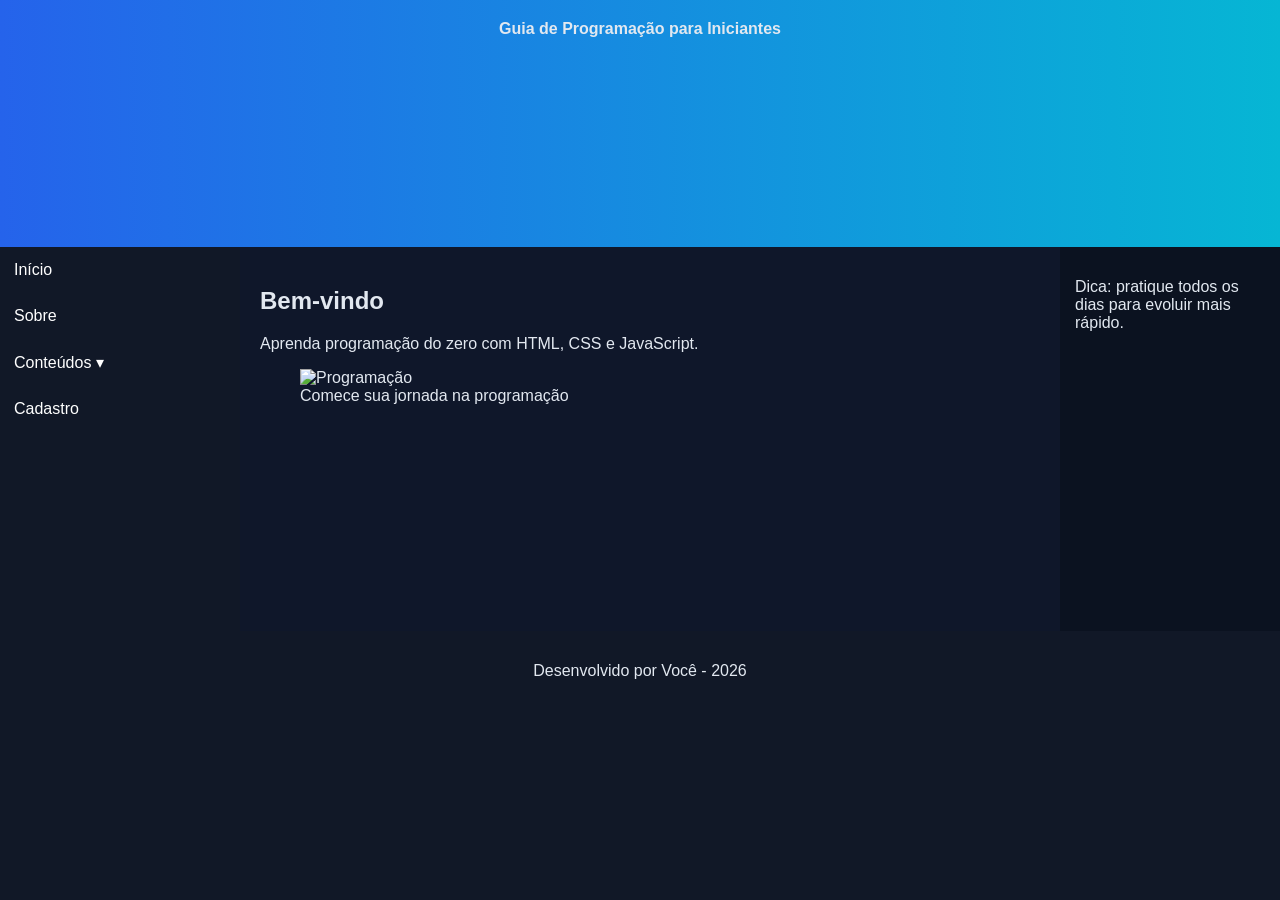
==== index.html @ 597816a0 "Commit inicial" ====
<!DOCTYPE html>
<html lang="pt-br">
<head>
  <meta charset="UTF-8">
  <title>Iniciantes em Programação</title>
  <link rel="stylesheet" href="css/style.css">
</head>

<body>

<header>
  Guia de Programação para Iniciantes
</header>

<nav class="menu">
  <ul>
    <li><a href="index.html">Início</a></li>
    <li><a href="pages/sobre.html">Sobre</a></li>

    <li class="dropdown">
      <a href="#">Conteúdos ▾</a>
      <ul class="submenu">
        <li><a href="pages/servicos.html#html">HTML</a></li>
        <li><a href="pages/servicos.html#css">CSS</a></li>
        <li><a href="pages/servicos.html#js">JavaScript</a></li>
      </ul>
    </li>

    <li><a href="pages/contato.html">Cadastro</a></li>
  </ul>
</nav>

<main>

<section>
  <article>
    <h2>Bem-vindo</h2>
    <p>Aprenda programação do zero com HTML, CSS e JavaScript.</p>

    <figure>
      <img src="https://via.placeholder.com/500" alt="Programação">
      <figcaption>Comece sua jornada na programação</figcaption>
    </figure>
  </article>
</section>

</main>

<aside>
  <p>Dica: pratique todos os dias para evoluir mais rápido.</p>
</aside>

<footer>
  <p>Desenvolvido por Você - 2026</p>
</footer>

</body>
</html>
---- css/style.css ----
body {
  margin: 0;
  font-family: Arial, sans-serif;

  display: grid;
  grid-template-columns: 240px 1fr 220px;
  grid-template-areas:
    "header header header"
    "nav main aside"
    "footer footer footer";

  min-height: 100vh;

  background: #0f172a;
  color: #e2e8f0;
}

/* HEADER */
header {
  grid-area: header;
  background: linear-gradient(90deg, #2563eb, #06b6d4);
  padding: 20px;
  text-align: center;
  font-weight: bold;
}

/* NAV */
nav {
  grid-area: nav;
  background: #111827;
}

.menu ul {
  list-style: none;
  margin: 0;
  padding: 0;
}

.menu a {
  display: block;
  padding: 14px;
  color: white;
  text-decoration: none;
}

.menu a:hover {
  background: #2563eb;
}

/* DROPDOWN FIX */
.dropdown {
  position: relative;
}

.submenu {
  display: none;
  position: absolute;
  left: 100%;
  top: 0;
  background: #0b1220;
  min-width: 160px;
}

.dropdown:hover .submenu {
  display: block;
}

/* MAIN */
main {
  grid-area: main;
  padding: 20px;
}

/* ASIDE */
aside {
  grid-area: aside;
  background: #0b1220;
  padding: 15px;
}

/* FOOTER */
footer {
  grid-area: footer;
  text-align: center;
  padding: 15px;
  background: #111827;
}

/* FORM */
input, select {
  width: 100%;
  padding: 10px;
  border: none;
  border-radius: 6px;
}

button {
  padding: 10px;
  border: none;
  margin-top: 10px;
  border-radius: 6px;
}

button[type="button"] {
  background: #2563eb;
  color: white;
}

button[type="reset"] {
  background: #ef4444;
  color: white;
}

/* RESPONSIVO */
@media (max-width: 992px) {
  body {
    grid-template-columns: 200px 1fr;
    grid-template-areas:
      "header header"
      "nav main"
      "aside aside"
      "footer footer";
  }
}

@media (max-width: 767px) {
  body {
    grid-template-columns: 1fr;
    grid-template-areas:
      "header"
      "nav"
      "main"
      "aside"
      "footer";
  }
}
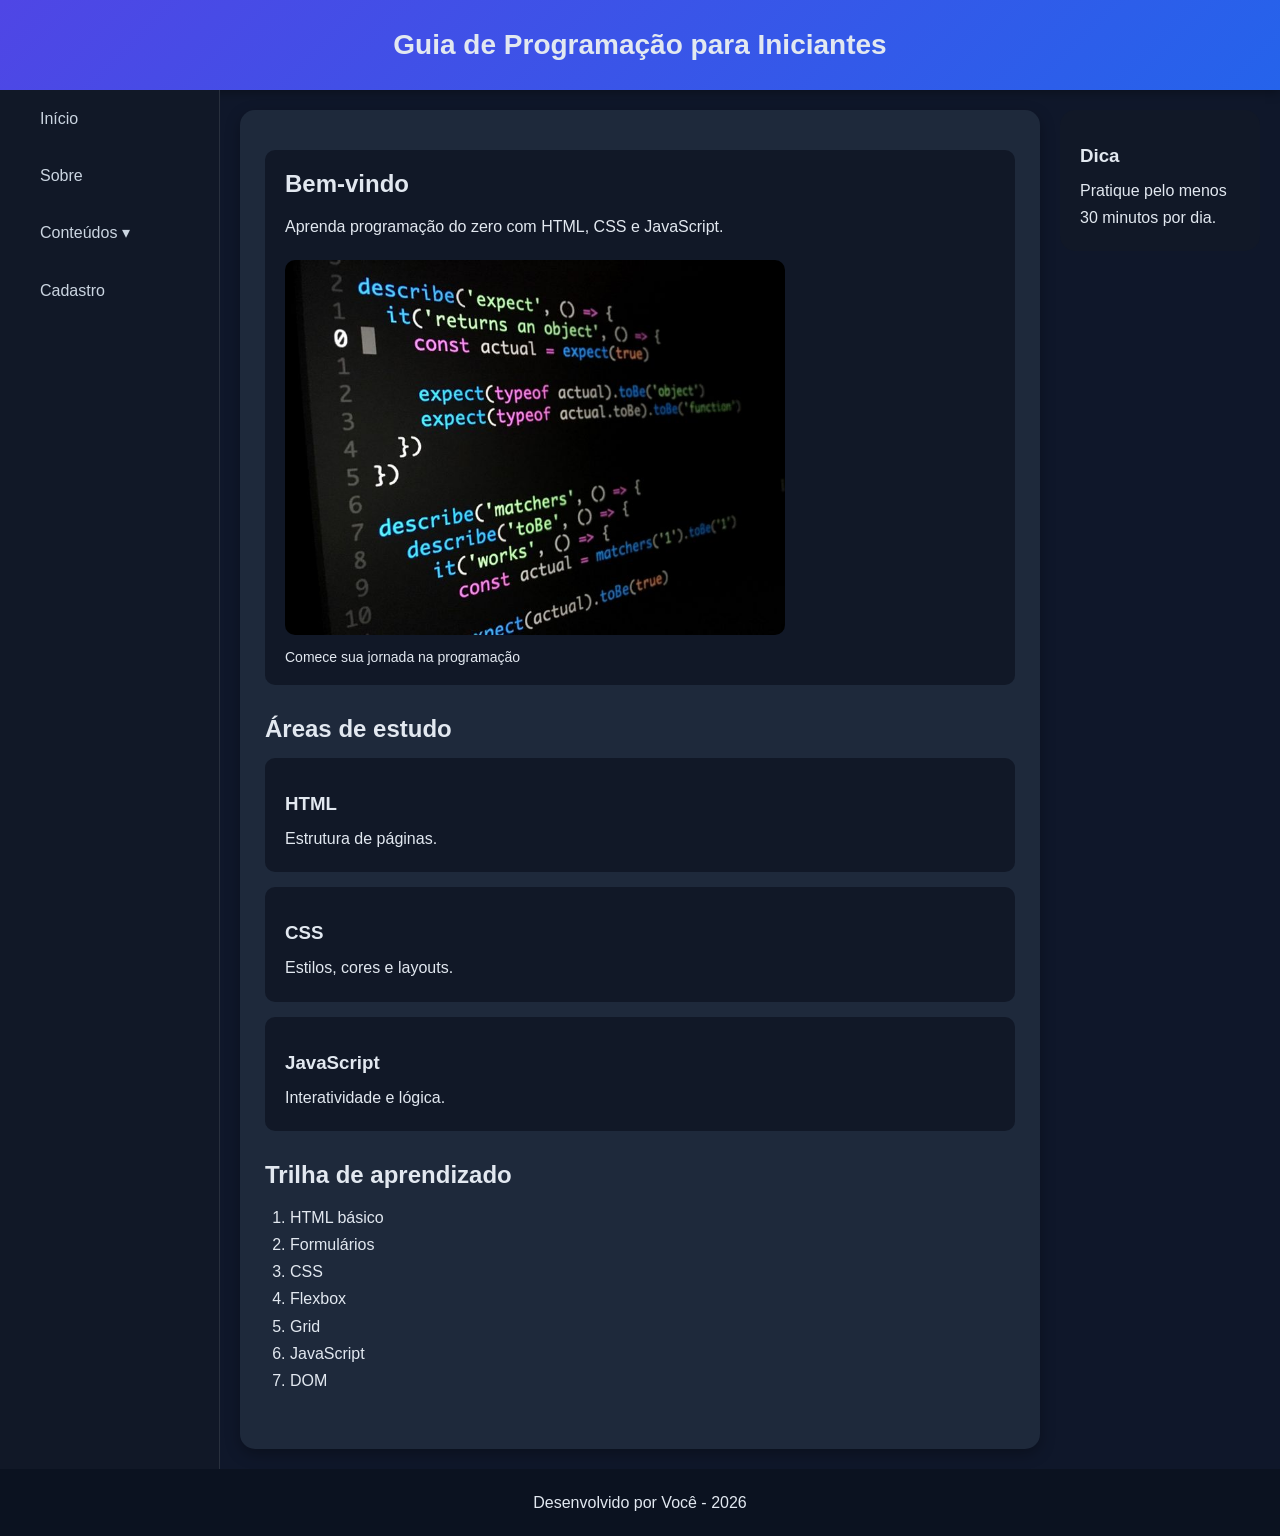
==== commit 740c7f80: "Mudanças" ====
--- a/index.html
+++ b/index.html
@@ -1,58 +1,91 @@
-<!DOCTYPE html>
+<!doctype html>
 <html lang="pt-br">
-<head>
-  <meta charset="UTF-8">
-  <title>Iniciantes em Programação</title>
-  <link rel="stylesheet" href="css/style.css">
-</head>
+  <head>
+    <meta charset="UTF-8" />
+    <title>Guia de Programação</title>
+    <link rel="stylesheet" href="css/style.css" />
+  </head>
 
-<body>
+  <body>
+    <header>Guia de Programação para Iniciantes</header>
 
-<header>
-  Guia de Programação para Iniciantes
-</header>
+    <nav class="menu">
+      <ul>
+        <li><a href="index.html">Início</a></li>
 
-<nav class="menu">
-  <ul>
-    <li><a href="index.html">Início</a></li>
-    <li><a href="pages/sobre.html">Sobre</a></li>
+        <li><a href="pages/sobre.html">Sobre</a></li>
 
-    <li class="dropdown">
-      <a href="#">Conteúdos ▾</a>
-      <ul class="submenu">
-        <li><a href="pages/servicos.html#html">HTML</a></li>
-        <li><a href="pages/servicos.html#css">CSS</a></li>
-        <li><a href="pages/servicos.html#js">JavaScript</a></li>
+        <li class="dropdown">
+          <a href="#">Conteúdos ▾</a>
+
+          <ul class="submenu">
+            <li><a href="pages/servicos.html#html">HTML</a></li>
+            <li><a href="pages/servicos.html#css">CSS</a></li>
+            <li><a href="pages/servicos.html#js">JavaScript</a></li>
+          </ul>
+        </li>
+
+        <li><a href="pages/contato.html">Cadastro</a></li>
       </ul>
-    </li>
+    </nav>
 
-    <li><a href="pages/contato.html">Cadastro</a></li>
-  </ul>
-</nav>
+    <main>
+      <section>
+        <article>
+          <h2>Bem-vindo</h2>
 
-<main>
+          <p>Aprenda programação do zero com HTML, CSS e JavaScript.</p>
 
-<section>
-  <article>
-    <h2>Bem-vindo</h2>
-    <p>Aprenda programação do zero com HTML, CSS e JavaScript.</p>
+          <figure>
+            <img src="anexos/anexo1.jpg" alt="Programação" />
 
-    <figure>
-      <img src="https://via.placeholder.com/500" alt="Programação">
-      <figcaption>Comece sua jornada na programação</figcaption>
-    </figure>
-  </article>
-</section>
+            <figcaption>Comece sua jornada na programação</figcaption>
+          </figure>
+        </article>
+      </section>
 
-</main>
+      <section>
+        <h2>Áreas de estudo</h2>
 
-<aside>
-  <p>Dica: pratique todos os dias para evoluir mais rápido.</p>
-</aside>
+        <article>
+          <h3>HTML</h3>
+          <p>Estrutura de páginas.</p>
+        </article>
 
-<footer>
-  <p>Desenvolvido por Você - 2026</p>
-</footer>
+        <article>
+          <h3>CSS</h3>
+          <p>Estilos, cores e layouts.</p>
+        </article>
 
-</body>
-</html>+        <article>
+          <h3>JavaScript</h3>
+          <p>Interatividade e lógica.</p>
+        </article>
+      </section>
+
+      <section>
+        <h2>Trilha de aprendizado</h2>
+
+        <ol>
+          <li>HTML básico</li>
+          <li>Formulários</li>
+          <li>CSS</li>
+          <li>Flexbox</li>
+          <li>Grid</li>
+          <li>JavaScript</li>
+          <li>DOM</li>
+        </ol>
+      </section>
+    </main>
+
+    <aside>
+      <h3>Dica</h3>
+
+      <p>Pratique pelo menos 30 minutos por dia.</p>
+    </aside>
+
+    <footer>
+      <p>Desenvolvido por Você - 2026</p>
+    </footer>
+  </body>
+</html>
--- a/css/style.css
+++ b/css/style.css
@@ -1,9 +1,24 @@
+/* =========================
+   CONFIGURAÇÕES GERAIS
+========================= */
+
+* {
+  margin: 0;
+  padding: 0;
+  box-sizing: border-box;
+}
+
 body {
-  margin: 0;
-  font-family: Arial, sans-serif;
+  font-family: "Segoe UI", Arial, sans-serif;
 
   display: grid;
-  grid-template-columns: 240px 1fr 220px;
+
+  grid-template-columns: 220px 1fr 220px;
+
+  /* Faz nav, main e aside ocuparem a área corretamente */
+
+  grid-template-rows: auto 1fr auto;
+
   grid-template-areas:
     "header header header"
     "nav main aside"
@@ -12,120 +27,313 @@
   min-height: 100vh;
 
   background: #0f172a;
+
   color: #e2e8f0;
 }
 
-/* HEADER */
+/* =========================
+   HEADER
+========================= */
+
 header {
   grid-area: header;
-  background: linear-gradient(90deg, #2563eb, #06b6d4);
-  padding: 20px;
+
+  display: flex;
+  align-items: center;
+  justify-content: center;
+
+  height: 90px;
+
+  font-size: 28px;
+  font-weight: bold;
+
   text-align: center;
-  font-weight: bold;
-}
-
-/* NAV */
+
+  background: linear-gradient(135deg, #4f46e5, #2563eb);
+
+  box-shadow: 0 3px 10px rgba(0, 0, 0, 0.3);
+}
+
+/* =========================
+   NAVBAR
+========================= */
+
 nav {
   grid-area: nav;
+
   background: #111827;
+
+  border-right: 1px solid rgba(255, 255, 255, 0.1);
+
+  min-height: 100%;
 }
 
 .menu ul {
   list-style: none;
-  margin: 0;
-  padding: 0;
+}
+
+.menu li {
+  position: relative;
 }
 
 .menu a {
   display: block;
-  padding: 14px;
-  color: white;
+
+  padding: 15px;
+
+  color: #cbd5e1;
+
   text-decoration: none;
+
+  transition: 0.3s;
 }
 
 .menu a:hover {
   background: #2563eb;
-}
-
-/* DROPDOWN FIX */
-.dropdown {
-  position: relative;
-}
+
+  color: white;
+}
+
+/* =========================
+   DROPDOWN
+========================= */
 
 .submenu {
   display: none;
+
   position: absolute;
+
+  top: 0;
+
   left: 100%;
-  top: 0;
-  background: #0b1220;
-  min-width: 160px;
+
+  min-width: 180px;
+
+  background: #1e293b;
+
+  border-radius: 0 10px 10px 0;
+
+  overflow: hidden;
+
+  z-index: 1000;
 }
 
 .dropdown:hover .submenu {
   display: block;
 }
 
-/* MAIN */
+.submenu a {
+  padding: 14px;
+}
+
+/* =========================
+   MAIN
+========================= */
+
 main {
   grid-area: main;
+
+  margin: 20px;
+
+  padding: 25px;
+
+  background: #1e293b;
+
+  border-radius: 15px;
+
+  box-shadow: 0 5px 15px rgba(0, 0, 0, 0.3);
+}
+
+/* =========================
+   SECTIONS E ARTICLES
+========================= */
+
+section {
+  margin-bottom: 30px;
+}
+
+article {
+  margin-top: 15px;
+
   padding: 20px;
-}
-
-/* ASIDE */
+
+  background: #111827;
+
+  border-radius: 10px;
+}
+
+/* =========================
+   TEXTOS
+========================= */
+
+h2 {
+  margin-bottom: 15px;
+}
+
+h3 {
+  margin-top: 15px;
+
+  margin-bottom: 10px;
+}
+
+p,
+li {
+  line-height: 1.7;
+}
+
+ul,
+ol {
+  margin-left: 25px;
+}
+
+/* =========================
+   IMAGENS
+========================= */
+
+figure {
+  margin-top: 20px;
+}
+
+img {
+  width: 100%;
+
+  max-width: 500px;
+
+  border-radius: 10px;
+}
+
+figcaption {
+  margin-top: 10px;
+
+  font-size: 14px;
+}
+
+/* =========================
+   ASIDE
+========================= */
+
 aside {
   grid-area: aside;
-  background: #0b1220;
+
+  margin: 20px 20px 20px 0;
+
+  padding: 20px;
+
+  background: #111827;
+
+  border-radius: 15px;
+
+  align-self: start;
+}
+
+/* =========================
+   FORMULÁRIO
+========================= */
+
+form {
+  margin-top: 20px;
+}
+
+label {
+  display: block;
+
+  margin-bottom: 5px;
+}
+
+input,
+select {
+  width: 100%;
+
+  padding: 12px;
+
+  margin-bottom: 15px;
+
+  border: none;
+
+  border-radius: 8px;
+
+  background: #0f172a;
+
+  color: white;
+}
+
+input:focus,
+select:focus {
+  outline: 2px solid #2563eb;
+}
+
+/* =========================
+   BOTÕES
+========================= */
+
+button {
+  padding: 12px 20px;
+
+  border: none;
+
+  border-radius: 8px;
+
+  cursor: pointer;
+
+  margin-right: 10px;
+
+  transition: 0.3s;
+}
+
+button:hover {
+  opacity: 0.9;
+}
+
+button:first-of-type {
+  background: #2563eb;
+
+  color: white;
+}
+
+button:last-of-type {
+  background: #ef4444;
+
+  color: white;
+}
+
+/* =========================
+   SAÍDA DOS DADOS
+========================= */
+
+#saida {
+  margin-top: 20px;
+
   padding: 15px;
-}
-
-/* FOOTER */
+
+  background: #0f172a;
+
+  border-radius: 10px;
+}
+
+/* =========================
+   FOOTER
+========================= */
+
 footer {
   grid-area: footer;
+
+  background: #0b1220;
+
+  padding: 20px;
+
   text-align: center;
-  padding: 15px;
-  background: #111827;
-}
-
-/* FORM */
-input, select {
-  width: 100%;
-  padding: 10px;
-  border: none;
-  border-radius: 6px;
-}
-
-button {
-  padding: 10px;
-  border: none;
-  margin-top: 10px;
-  border-radius: 6px;
-}
-
-button[type="button"] {
-  background: #2563eb;
-  color: white;
-}
-
-button[type="reset"] {
-  background: #ef4444;
-  color: white;
-}
-
-/* RESPONSIVO */
-@media (max-width: 992px) {
-  body {
-    grid-template-columns: 200px 1fr;
-    grid-template-areas:
-      "header header"
-      "nav main"
-      "aside aside"
-      "footer footer";
-  }
-}
-
-@media (max-width: 767px) {
+}
+
+/* =========================
+   RESPONSIVIDADE
+========================= */
+
+@media (max-width: 768px) {
   body {
     grid-template-columns: 1fr;
+
+    grid-template-rows: auto;
+
     grid-template-areas:
       "header"
       "nav"
@@ -133,4 +341,21 @@
       "aside"
       "footer";
   }
-}+
+  main,
+  aside {
+    margin: 10px;
+  }
+
+  header {
+    font-size: 22px;
+
+    height: 70px;
+  }
+
+  .submenu {
+    position: static;
+
+    width: 100%;
+  }
+}
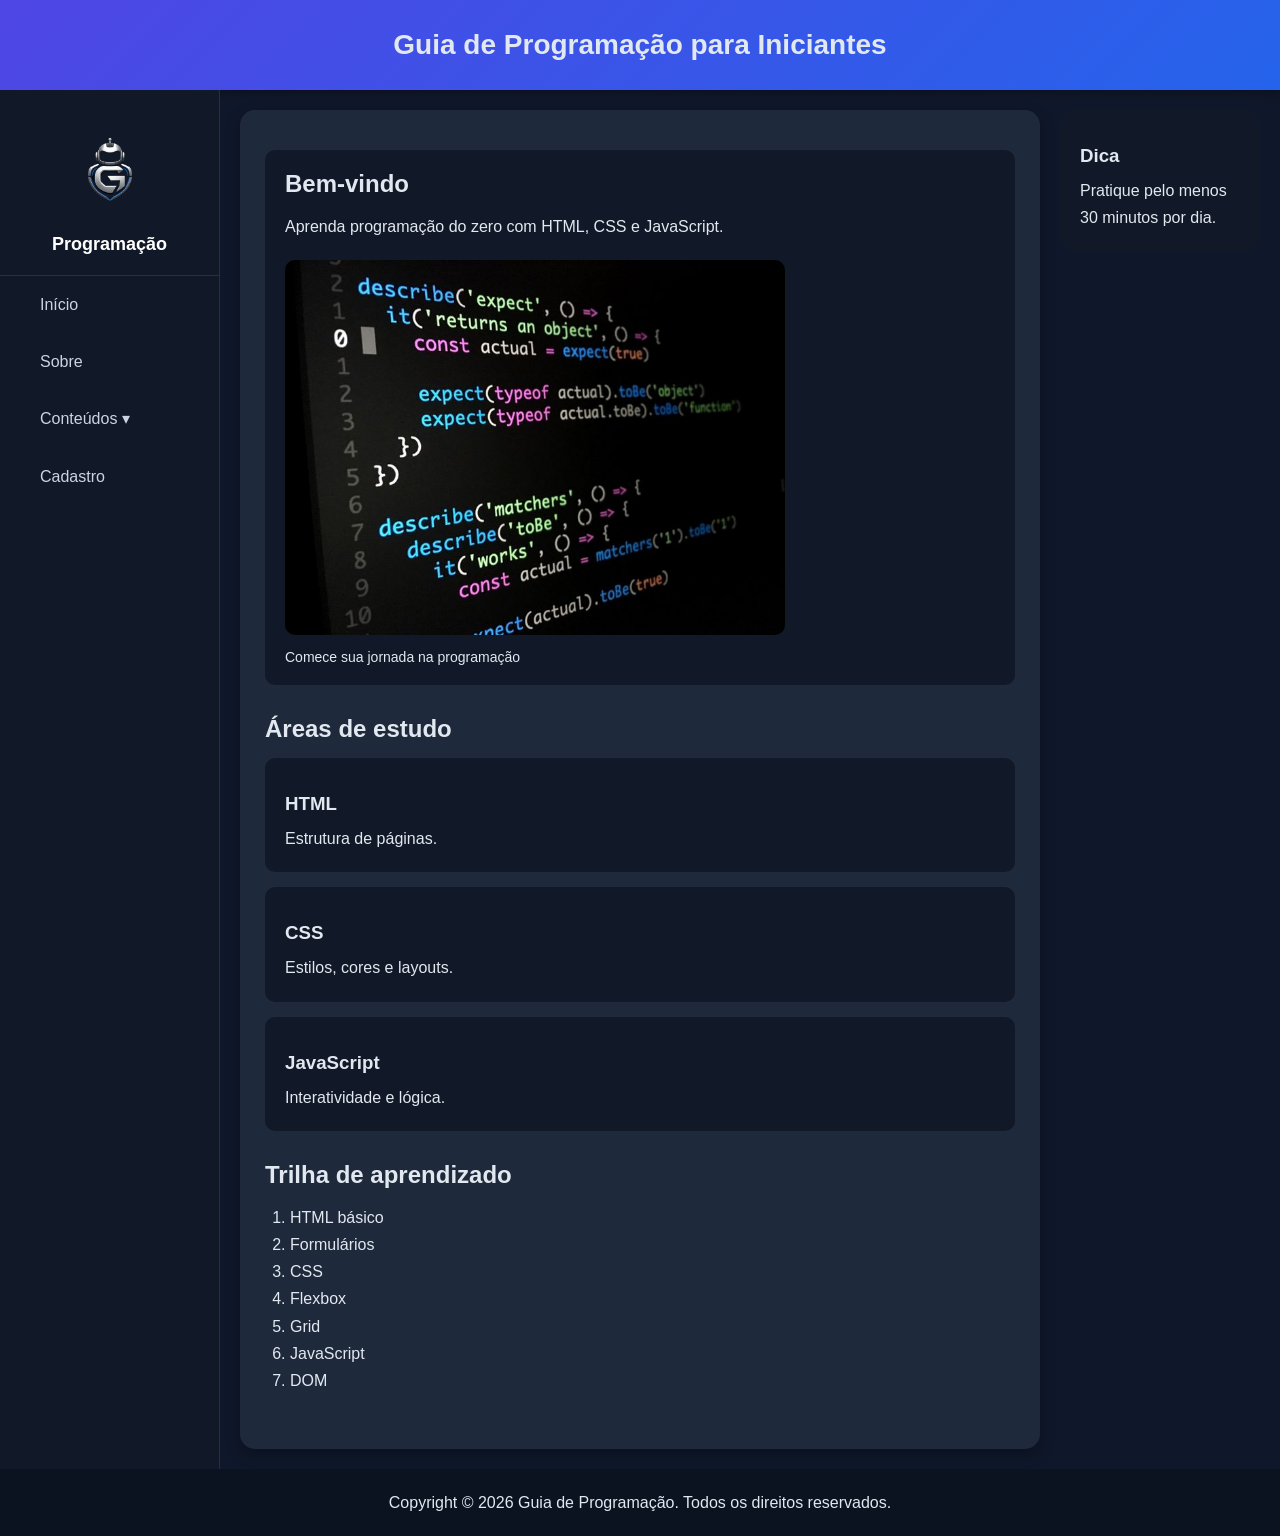
==== commit f03d15eb: "Alterações finais" ====
--- a/index.html
+++ b/index.html
@@ -2,7 +2,11 @@
 <html lang="pt-br">
   <head>
     <meta charset="UTF-8" />
-    <title>Guia de Programação</title>
+
+    <title>Iniciantes em Programação</title>
+
+    <link rel="icon" type="image/x-icon" href="anexos/logo.ico" />
+
     <link rel="stylesheet" href="css/style.css" />
   </head>
 
@@ -10,22 +14,38 @@
     <header>Guia de Programação para Iniciantes</header>
 
     <nav class="menu">
+      <figure class="logo">
+        <img src="anexos/logo.png" alt="Logo" />
+
+        <figcaption>Programação</figcaption>
+      </figure>
+
       <ul>
         <li><a href="index.html">Início</a></li>
 
-        <li><a href="pages/sobre.html">Sobre</a></li>
+        <li><a href="pages/sobre.html"> Sobre </a></li>
 
         <li class="dropdown">
-          <a href="#">Conteúdos ▾</a>
+          <a href="#"> Conteúdos ▾ </a>
 
           <ul class="submenu">
-            <li><a href="pages/servicos.html#html">HTML</a></li>
-            <li><a href="pages/servicos.html#css">CSS</a></li>
-            <li><a href="pages/servicos.html#js">JavaScript</a></li>
+            <li>
+              <a href="pages/servicos.html#html"> HTML </a>
+            </li>
+
+            <li>
+              <a href="pages/servicos.html#css"> CSS </a>
+            </li>
+
+            <li>
+              <a href="pages/servicos.html#js"> JavaScript </a>
+            </li>
           </ul>
         </li>
 
-        <li><a href="pages/contato.html">Cadastro</a></li>
+        <li>
+          <a href="pages/contato.html"> Cadastro </a>
+        </li>
       </ul>
     </nav>
 
@@ -85,7 +105,7 @@
     </aside>
 
     <footer>
-      <p>Desenvolvido por Você - 2026</p>
+      <p>Copyright © 2026 Guia de Programação. Todos os direitos reservados.</p>
     </footer>
   </body>
 </html>
--- a/css/style.css
+++ b/css/style.css
@@ -98,34 +98,45 @@
    DROPDOWN
 ========================= */
 
-.submenu {
-  display: none;
-
-  position: absolute;
-
-  top: 0;
-
-  left: 100%;
-
-  min-width: 180px;
-
-  background: #1e293b;
-
-  border-radius: 0 10px 10px 0;
-
-  overflow: hidden;
-
-  z-index: 1000;
-}
-
-.dropdown:hover .submenu {
-  display: block;
-}
-
-.submenu a {
-  padding: 14px;
-}
-
+.dropdown{
+    position:relative;
+}
+
+/* Submenu escondido */
+
+.submenu{
+
+    display:none;
+
+    position:relative;
+
+    background:#1e293b;
+
+    width:100%;
+
+    margin-top:0;
+
+    border-left:3px solid #2563eb;
+
+}
+
+/* Mostrar submenu */
+
+.dropdown:hover .submenu{
+
+    display:block;
+
+}
+
+/* Links internos */
+
+.submenu a{
+
+    padding-left:35px;
+
+    font-size:14px;
+
+}
 /* =========================
    MAIN
 ========================= */
@@ -359,3 +370,39 @@
     width: 100%;
   }
 }
+/* =========================
+   LOGO NAVBAR
+========================= */
+
+.logo{
+
+text-align:center;
+
+padding:20px;
+
+border-bottom:
+1px solid rgba(255,255,255,.1);
+
+}
+
+.logo img{
+
+width:80px;
+
+height:80px;
+
+object-fit:contain;
+
+margin-bottom:10px;
+
+}
+
+.logo figcaption{
+
+font-size:18px;
+
+font-weight:bold;
+
+color:white;
+
+}
